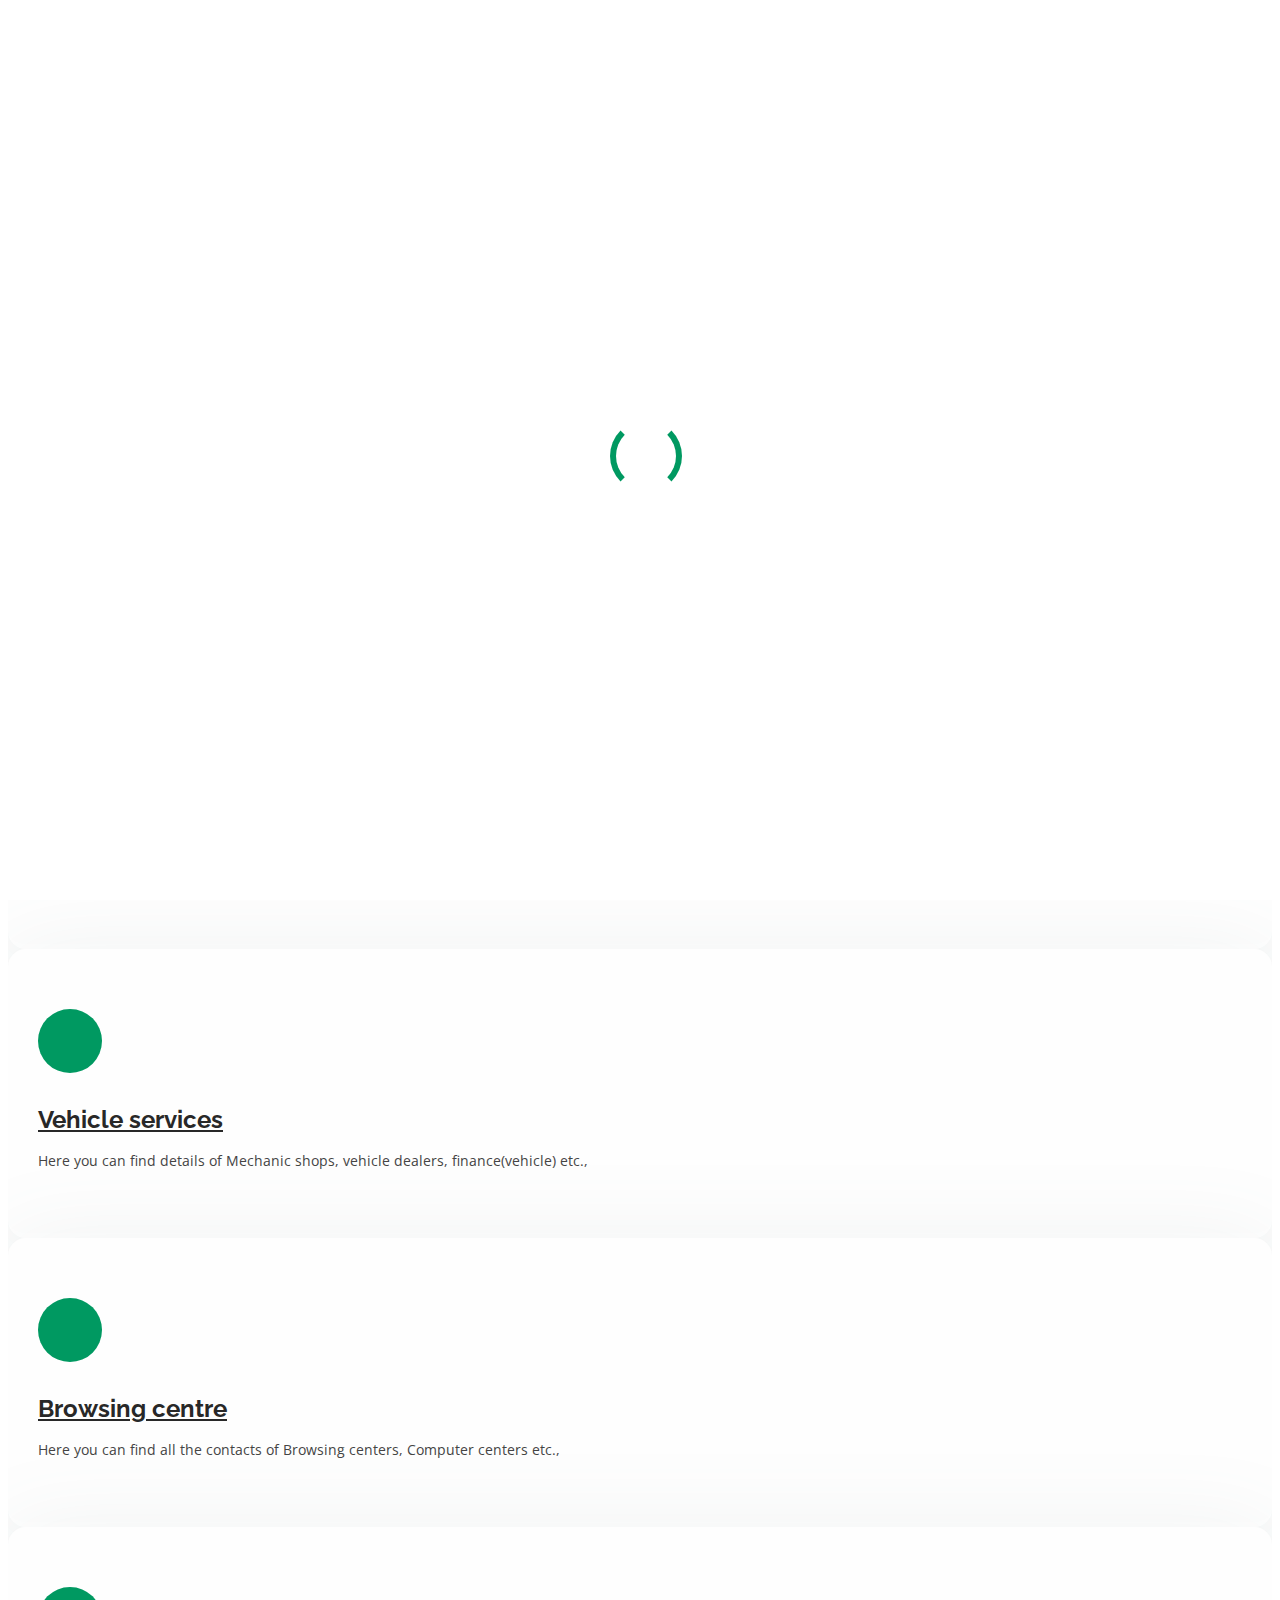
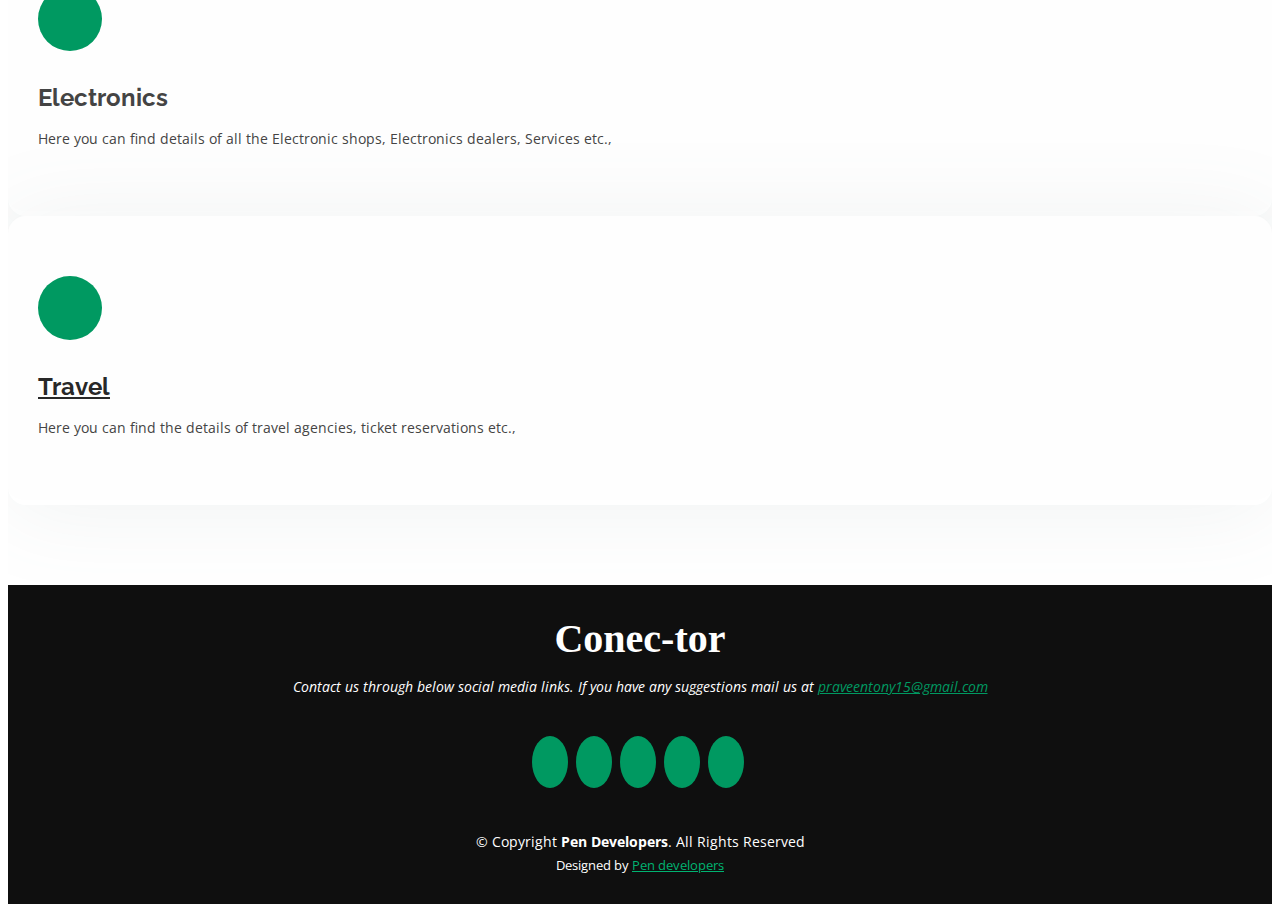
==== community.html @ 2d13ad13 "Add files via upload" ====
<!DOCTYPE html>
<html lang="en">

<head>
  <meta charset="utf-8">
  <meta content="width=device-width, initial-scale=1.0" name="viewport">

  <title>Conec-tor | Community</title>
  <meta content="" name="descriptison">
  <meta content="" name="keywords">

  <!-- Favicons -->
  <link href="assets/img/favicon.png" rel="icon">
  <link href="assets/img/apple-touch-icon.png" rel="apple-touch-icon">

  <!-- Google Fonts -->
  <link href="https://fonts.googleapis.com/css?family=Open+Sans:300,300i,400,400i,600,600i,700,700i|Raleway:300,300i,400,400i,500,500i,600,600i,700,700i|Poppins:300,300i,400,400i,500,500i,600,600i,700,700i" rel="stylesheet">

  <!-- Vendor CSS Files -->
  <link href="assets/vendor/bootstrap/css/bootstrap.min.css" rel="stylesheet">
  <link href="assets/vendor/icofont/icofont.min.css" rel="stylesheet">
  <link href="assets/vendor/boxicons/css/boxicons.min.css" rel="stylesheet">
  <link href="assets/vendor/remixicon/remixicon.css" rel="stylesheet">
  <link href="assets/vendor/venobox/venobox.css" rel="stylesheet">
  <link href="assets/vendor/owl.carousel/assets/owl.carousel.min.css" rel="stylesheet">

  <!-- Template Main CSS File -->
  <link href="assets/css/style.css" rel="stylesheet">

  <!-- =======================================================
  * Template Name: KnightOne - v2.1.0
  * Template URL: https://bootstrapmade.com/knight-simple-one-page-bootstrap-template/
  * Author: BootstrapMade.com
  * License: https://bootstrapmade.com/license/
  ======================================================== -->
</head>
<body>

  <!-- ======= Header ======= -->
  <header id="header" class="fixed-top header-inner-pages">
    <div class="container-fluid">

      <div class="row justify-content-center">
        <div class="col-xl-9 d-flex align-items-center justify-content-between">
          <h1 class="logo" style="font-family:forte; font-size:40px"><a href="index.html">Conec-tor</a></h1>
          <!-- Uncomment below if you prefer to use an image logo -->
          <!-- <a href="index.html" class="logo"><img src="assets/img/logo.png" alt="" class="img-fluid"></a>-->

          <nav class="nav-menu d-none d-lg-block">
            <ul>
              <li class="active"><a href="index.html">Home</a></li>
             <li><a href="#about">About</a></li>
              <li><a href="community.html">Community</a></li>
              <li><a href="gallery.html">Gallery</a></li>
              <li class="drop-down"><a href="">User-type</a>
                <ul>
                  <li><a href="#">Pro user</a></li>
                  <li><a href="#">Normal user</a></li>
 			  </ul>
              </li>
              <li><a href="#contact">Contact</a></li>

            </ul>
          </nav><!-- .nav-menu -->

          
        </div>
      </div>

    </div>
  </header><!-- End Header -->







    <!-- ======= Community Section ======= -->

    <section id="services" class="services">
	
      <div class="container">
		
        <div class="section-title">
          <h2><a href="community.html">Community</a></h2>
          <p>Search for the shop keeper to contact with according to your need or your friend's need.<br>
		     Example: Grocery, Computer services, Software development etc.,</p>
        </div>
		

        <div class="row">
		  
          <div class="col-lg-4 col-md-6 d-flex align-items-stretch">
            <div class="icon-box">
              <div class="icon"><i class="bx bxl-dribbble"></i></div>
              <h4><a href="">Grocery</a></h4>
              <p>Here you can find all the Grocery store's contact and other essential details.</p>
            </div>
          </div>

          <div class="col-lg-4 col-md-6 d-flex align-items-stretch mt-4 mt-md-0">
            <div class="icon-box">
              <div class="icon"><i class="bx bx-file"></i></div>
              <h4><a href="">Educators</a></h4>
              <p>Here you can find all the tuitions, educators, project makers, tutors etc., contact and other essential details.</p>
            </div>
          </div>

          <div class="col-lg-4 col-md-6 d-flex align-items-stretch mt-4 mt-lg-0">
            <div class="icon-box">
              <div class="icon"><i class="bx bx-tachometer"></i></div>
              <h4><a href="">Vehicle services</a></h4>
              <p>Here you can find details of Mechanic shops, vehicle dealers, finance(vehicle) etc.,</p>
            </div>
          </div>

          <div class="col-lg-4 col-md-6 d-flex align-items-stretch mt-4">
            <div class="icon-box">
              <div class="icon"><i class="bx bx-world"></i></div>
              <h4><a href="">Browsing centre</a></h4>
              <p>Here you can find all the contacts of Browsing centers, Computer centers etc.,</p>
            </div>
          </div>

          <div class="col-lg-4 col-md-6 d-flex align-items-stretch mt-4">
            <div class="icon-box">
              <div class="icon"><i class="bx bx-slideshow"></i></div>
              <h4>Electronics</a></h4>
              <p>Here you can find details of all the Electronic shops, Electronics dealers, Services etc.,</p>
            </div>
          </div>

          <div class="col-lg-4 col-md-6 d-flex align-items-stretch mt-4">
            <div class="icon-box">
              <div class="icon"><i class="bx bx-arch"></i></div>
              <h4><a href="">Travel</a></h4>
              <p>Here you can find the details of travel agencies, ticket reservations etc.,</p>
            </div>
          </div>
		  
			
        </div>

      
    </section><!-- End Community Section -->

















  <!-- ======= Footer ======= -->
  <footer id="footer" >
    <div class="container">
      <h3 style="font-family:forte; font-size:40px">Conec-tor</h3>
      <p>Contact us through below social media links. If you have any suggestions mail us at <a href='mailto:praveentony15@gmail.com'>praveentony15@gmail.com</a></p>
      <div class="social-links">
        <a href="#" class="twitter"><i class="bx bxl-twitter"></i></a>
        <a href="#" class="facebook"><i class="bx bxl-facebook"></i></a>
        <a href="#" class="instagram"><i class="bx bxl-instagram"></i></a>
        <a href="#" class="google-plus"><i class="bx bxl-skype"></i></a>
        <a href="#" class="linkedin"><i class="bx bxl-linkedin"></i></a>
      </div>
      <div class="copyright">
        &copy; Copyright <strong><span>Pen Developers</span></strong>. All Rights Reserved
      </div>
      <div class="credits">
        <!-- All the links in the footer should remain intact. -->
        <!-- You can delete the links only if you purchased the pro version. -->
        <!-- Licensing information: https://bootstrapmade.com/license/ -->
        <!-- Purchase the pro version with working PHP/AJAX contact form: https://bootstrapmade.com/knight-simple-one-page-bootstrap-template/ -->
        Designed by <a href="https://bootstrapmade.com/">Pen developers</a>
      </div>
    </div>
  </footer><!-- End Footer -->

  <div id="preloader"></div>
  <a href="#" class="back-to-top"><i class="ri-arrow-up-line"></i></a>

  <!-- Vendor JS Files -->
  <script src="assets/vendor/jquery/jquery.min.js"></script>
  <script src="assets/vendor/bootstrap/js/bootstrap.bundle.min.js"></script>
  <script src="assets/vendor/jquery.easing/jquery.easing.min.js"></script>
  <script src="assets/vendor/php-email-form/validate.js"></script>
  <script src="assets/vendor/waypoints/jquery.waypoints.min.js"></script>
  <script src="assets/vendor/counterup/counterup.min.js"></script>
  <script src="assets/vendor/isotope-layout/isotope.pkgd.min.js"></script>
  <script src="assets/vendor/venobox/venobox.min.js"></script>
  <script src="assets/vendor/owl.carousel/owl.carousel.min.js"></script>

  <!-- Template Main JS File -->
  <script src="assets/js/main.js"></script>


</body>
</html>
---- assets/css/style.css ----
/**
* Template Name: KnightOne - v2.1.0
* Template URL: https://bootstrapmade.com/knight-simple-one-page-bootstrap-template/
* Author: BootstrapMade.com
* License: https://bootstrapmade.com/license/
*/

/*--------------------------------------------------------------
# General
--------------------------------------------------------------*/
body {
  font-family: "Open Sans", sans-serif;
  color: #444444;
}

a {
  color: #009961;
}

a:hover {
  color: #00cc81;
  text-decoration: none;
}

h1, h2, h3, h4, h5, h6 {
  font-family: "Raleway", sans-serif;
}

/*--------------------------------------------------------------
# Preloader
--------------------------------------------------------------*/
#preloader {
  position: fixed;
  top: 0;
  left: 0;
  right: 0;
  bottom: 0;
  z-index: 9999;
  overflow: hidden;
  background: #fff;
}

#preloader:before {
  content: "";
  position: fixed;
  top: calc(50% - 30px);
  left: calc(50% - 30px);
  border: 6px solid #009961;
  border-top-color: #fff;
  border-bottom-color: #fff;
  border-radius: 50%;
  width: 60px;
  height: 60px;
  -webkit-animation: animate-preloader 1s linear infinite;
  animation: animate-preloader 1s linear infinite;
}

@-webkit-keyframes animate-preloader {
  0% {
    transform: rotate(0deg);
  }
  100% {
    transform: rotate(360deg);
  }
}

@keyframes animate-preloader {
  0% {
    transform: rotate(0deg);
  }
  100% {
    transform: rotate(360deg);
  }
}

/*--------------------------------------------------------------
# Back to top button
--------------------------------------------------------------*/
.back-to-top {
  position: fixed;
  display: none;
  right: 15px;
  bottom: 15px;
  z-index: 99999;
}

.back-to-top i {
  display: flex;
  align-items: center;
  justify-content: center;
  font-size: 24px;
  width: 40px;
  height: 40px;
  border-radius: 50px;
  background: #009961;
  color: #fff;
  transition: all 0.4s;
}

.back-to-top i:hover {
  background: #00b371;
  color: #fff;
}

/*--------------------------------------------------------------
# Header
--------------------------------------------------------------*/
#header {
  transition: all 0.5s;
  z-index: 997;
  border-bottom: 1px solid rgba(255, 255, 255, 0.1);
}

#header.header-scrolled, #header.header-inner-pages {
  background: rgba(40, 40, 40, 0.9);
}

#header .logo {
  font-size: 28px;
  margin: 0;
  padding: 0;
  line-height: 1;
  font-weight: 700;
  letter-spacing: 0.5px;
}

#header .logo a {
  color: #fff;
}

#header .logo img {
  max-height: 40px;
}

@media (max-width: 992px) {
  #header {
    border: 0;
    padding: 15px 0;
  }
}

/*--------------------------------------------------------------
# Navigation Menu
--------------------------------------------------------------*/
/* Desktop Navigation */
.nav-menu ul {
  margin: 0;
  padding: 0;
  list-style: none;
}

.nav-menu > ul {
  display: flex;
}

.nav-menu > ul > li {
  position: relative;
  white-space: nowrap;
  margin: 0 12px;
}

.nav-menu a {
  display: block;
  position: relative;
  color: rgba(255, 255, 255, 0.7);
  transition: 0.3s;
  font-size: 14px;
  padding: 25px 3px;
  font-weight: 600;
  font-family: "Open Sans", sans-serif;
}

.nav-menu > ul > li > a:before {
  content: "";
  position: absolute;
  width: 100%;
  height: 2px;
  bottom: -2px;
  left: 0;
  background-color: #009961;
  visibility: hidden;
  width: 0px;
  transition: all 0.3s ease-in-out 0s;
}

.nav-menu a:hover:before, .nav-menu li:hover > a:before, .nav-menu .active > a:before {
  visibility: visible;
  width: 100%;
}

.nav-menu a:hover, .nav-menu .active > a, .nav-menu li:hover > a {
  color: #fff;
}

.nav-menu .drop-down ul {
  display: block;
  position: absolute;
  left: 0;
  top: calc(100% + 30px);
  z-index: 99;
  opacity: 0;
  visibility: hidden;
  padding: 10px 0;
  background: #fff;
  box-shadow: 0px 0px 30px rgba(127, 137, 161, 0.25);
  transition: 0.3s;
  border-top: 2px solid #009961;
}

.nav-menu .drop-down:hover > ul {
  opacity: 1;
  top: 100%;
  visibility: visible;
}

.nav-menu .drop-down li {
  min-width: 180px;
  position: relative;
}

.nav-menu .drop-down ul a {
  padding: 10px 20px;
  font-size: 14px;
  font-weight: 500;
  text-transform: none;
  color: #282828;
}

.nav-menu .drop-down ul a:hover, .nav-menu .drop-down ul .active > a, .nav-menu .drop-down ul li:hover > a {
  color: #009961;
}

.nav-menu .drop-down > a:after {
  content: "\ea99";
  font-family: IcoFont;
  padding-left: 5px;
}

.nav-menu .drop-down .drop-down ul {
  top: 0;
  left: calc(100% - 30px);
}

.nav-menu .drop-down .drop-down:hover > ul {
  opacity: 1;
  top: 0;
  left: 100%;
}

.nav-menu .drop-down .drop-down > a {
  padding-right: 35px;
}

.nav-menu .drop-down .drop-down > a:after {
  content: "\eaa0";
  font-family: IcoFont;
  position: absolute;
  right: 15px;
}

@media (max-width: 1366px) {
  .nav-menu .drop-down .drop-down ul {
    left: -90%;
  }
  .nav-menu .drop-down .drop-down:hover > ul {
    left: -100%;
  }
  .nav-menu .drop-down .drop-down > a:after {
    content: "\ea9d";
  }
}

/* Get Startet Button */
.get-started-btn {
  margin-left: 25px;
  background: #009961;
  color: #fff;
  border-radius: 50px;
  padding: 8px 25px 9px 25px;
  white-space: nowrap;
  transition: 0.3s;
  font-size: 14px;
  display: inline-block;
}

.get-started-btn:hover {
  background: #00b371;
  color: #fff;
}

@media (max-width: 992px) {
  .get-started-btn {
    margin: 0 48px 0 0;
    padding: 6px 18px;
  }
}

/* Mobile Navigation */
.mobile-nav-toggle {
  position: fixed;
  right: 15px;
  top: 18px;
  z-index: 9998;
  border: 0;
  background: none;
  font-size: 24px;
  transition: all 0.4s;
  outline: none !important;
  line-height: 1;
  cursor: pointer;
  text-align: right;
}

.mobile-nav-toggle i {
  color: #fff;
}

.mobile-nav {
  position: fixed;
  top: 55px;
  right: 15px;
  bottom: 15px;
  left: 15px;
  z-index: 9999;
  overflow-y: auto;
  background: #fff;
  transition: ease-in-out 0.2s;
  opacity: 0;
  visibility: hidden;
  border-radius: 10px;
  padding: 10px 0;
}

.mobile-nav * {
  margin: 0;
  padding: 0;
  list-style: none;
}

.mobile-nav a {
  display: block;
  position: relative;
  color: #282828;
  padding: 10px 20px;
  font-weight: 500;
  outline: none;
}

.mobile-nav a:hover, .mobile-nav .active > a, .mobile-nav li:hover > a {
  color: #009961;
  text-decoration: none;
}

.mobile-nav .drop-down > a:after {
  content: "\ea99";
  font-family: IcoFont;
  padding-left: 10px;
  position: absolute;
  right: 15px;
}

.mobile-nav .active.drop-down > a:after {
  content: "\eaa1";
}

.mobile-nav .drop-down > a {
  padding-right: 35px;
}

.mobile-nav .drop-down ul {
  display: none;
  overflow: hidden;
}

.mobile-nav .drop-down li {
  padding-left: 20px;
}

.mobile-nav-overly {
  width: 100%;
  height: 100%;
  z-index: 9997;
  top: 0;
  left: 0;
  position: fixed;
  background: rgba(15, 15, 15, 0.6);
  overflow: hidden;
  display: none;
  transition: ease-in-out 0.2s;
}

.mobile-nav-active {
  overflow: hidden;
}

.mobile-nav-active .mobile-nav {
  opacity: 1;
  visibility: visible;
}

.mobile-nav-active .mobile-nav-toggle i {
  color: #fff;
}
.vertical-center {
  margin: 0;
  position: absolute;
  top: 50%;
  -ms-transform: translateY(-50%);
  transform: translateY(-50%);
}

/*--------------------------------------------------------------
# Hero Section
--------------------------------------------------------------*/
#hero {
  width: 100%;
  height: 100vh;
  background: url("../img/handconnection.jpg") top center;
  background-size: cover;
  position: relative;
}
#hero-login {
  width: 100%;
  height: 100vh;
  background: url("../img/hero-bg.jpg") top center;
  background-size: cover;
  position: relative;
}

#hero:before {
  content: "";
  background: rgba(0, 0, 0, 0.6);
  position: absolute;
  bottom: 0;
  top: 0;
  left: 0;
  right: 0;
}

#hero .container {
  padding-top: 72px;
  position: relative;
  text-align: center;
}

#hero h1 {
  margin: 0 0 10px 0;
  font-size: 48px;
  font-weight: 700;
  line-height: 56px;
  color: #fff;
}

#hero h2 {
  color: #eee;
  margin-bottom: 40px;
  font-size: 24px;
}

#hero .play-btn {
  width: 94px;
  height: 94px;
  margin: 0 auto;
  background: radial-gradient(#009961 50%, rgba(0, 153, 97, 0.4) 52%);
  border-radius: 50%;
  display: block;
  overflow: hidden;
  position: relative;
}

#hero .play-btn::after {
  content: '';
  position: absolute;
  left: 50%;
  top: 50%;
  transform: translateX(-40%) translateY(-50%);
  width: 0;
  height: 0;
  border-top: 10px solid transparent;
  border-bottom: 10px solid transparent;
  border-left: 15px solid #fff;
  z-index: 100;
  transition: all 400ms cubic-bezier(0.55, 0.055, 0.675, 0.19);
}

#hero .play-btn::before {
  content: '';
  position: absolute;
  width: 120px;
  height: 120px;
  -webkit-animation-delay: 0s;
  animation-delay: 0s;
  -webkit-animation: pulsate-btn 3s;
  animation: pulsate-btn 3s;
  -webkit-animation-direction: forwards;
  animation-direction: forwards;
  -webkit-animation-iteration-count: infinite;
  animation-iteration-count: infinite;
  -webkit-animation-timing-function: steps;
  animation-timing-function: steps;
  opacity: 1;
  border-radius: 50%;
  border: 5px solid rgba(0, 153, 97, 0.7);
  top: -15%;
  left: -15%;
  background: rgba(198, 16, 0, 0);
}

#hero .play-btn:hover::after {
  border-left: 15px solid #009961;
  transform: scale(20);
}

#hero .play-btn:hover::before {
  content: '';
  position: absolute;
  left: 50%;
  top: 50%;
  transform: translateX(-40%) translateY(-50%);
  width: 0;
  height: 0;
  border: none;
  border-top: 10px solid transparent;
  border-bottom: 10px solid transparent;
  border-left: 15px solid #fff;
  z-index: 200;
  -webkit-animation: none;
  animation: none;
  border-radius: 0;
}

@media (min-width: 1024px) {
  #hero {
    background-attachment: fixed;
  }
}

@media (max-width: 768px) {
  #hero h1 {
    font-size: 28px;
    line-height: 36px;
  }
  #hero h2 {
    font-size: 18px;
    line-height: 24px;
    margin-bottom: 30px;
  }
}

@-webkit-keyframes pulsate-btn {
  0% {
    transform: scale(0.6, 0.6);
    opacity: 1;
  }
  100% {
    transform: scale(1, 1);
    opacity: 0;
  }
}

@keyframes pulsate-btn {
  0% {
    transform: scale(0.6, 0.6);
    opacity: 1;
  }
  100% {
    transform: scale(1, 1);
    opacity: 0;
  }
}

/*--------------------------------------------------------------
# Sections General
--------------------------------------------------------------*/
section {
  padding: 80px 0;
  overflow: hidden;
}

.section-bg {
  background-color: #8fffd6;
}

.section-title {
  padding-bottom: 30px;
}

.section-title h2 {
  font-size: 32px;
  font-weight: bold;
  margin-bottom: 20px;
  padding-bottom: 20px;
  position: relative;
}

.section-title h2::after {
  content: '';
  position: absolute;
  display: block;
  width: 50px;
  height: 3px;
  background: #009961;
  bottom: 0;
  left: 0;
}

.section-title p {
  margin-bottom: 0;
  color: #777777;
  font-size: 15px;
}

/*--------------------------------------------------------------
# About Us
--------------------------------------------------------------*/
.about .content h3 {
  font-weight: 600;
  font-size: 26px;
}

.about .content ul {
  list-style: none;
  padding: 0;
}

.about .content ul li {
  padding-left: 28px;
  position: relative;
}

.about .content ul li + li {
  margin-top: 10px;
}

.about .content ul i {
  position: absolute;
  left: 0;
  top: 2px;
  font-size: 20px;
  color: #009961;
  line-height: 1;
}

.about .content p:last-child {
  margin-bottom: 0;
}

.about .content .btn-learn-more {
  font-family: "Raleway", sans-serif;
  font-weight: 600;
  font-size: 14px;
  letter-spacing: 1px;
  display: inline-block;
  padding: 12px 32px;
  border-radius: 50px;
  transition: 0.3s;
  line-height: 1;
  color: #009961;
  -webkit-animation-delay: 0.8s;
  animation-delay: 0.8s;
  margin-top: 6px;
  border: 2px solid #009961;
}

.about .content .btn-learn-more:hover {
  background: #009961;
  color: #fff;
  text-decoration: none;
}

/*--------------------------------------------------------------
# Services
--------------------------------------------------------------*/

.services .icon-box {
  padding: 60px 30px;
  transition: all ease-in-out 0.3s;
  background: #fefefe;
  box-shadow: 0px 5px 90px 0px rgba(110, 123, 131, 0.1);
  border-radius: 18px;
  border-bottom: 5px solid #fff;
}

.services .icon-box .icon {
  width: 64px;
  height: 64px;
  background: #009961;
  border-radius: 50px;
  display: flex;
  align-items: center;
  justify-content: center;
  margin-bottom: 20px;
  transition: ease-in-out 0.3s;
  color: #fff;
}

.services .icon-box .icon i {
  font-size: 28px;
}

.services .icon-box h4 {
  font-weight: 700;
  margin-bottom: 15px;
  font-size: 24px;
}

.services .icon-box h4 a {
  color: #282828;
  transition: ease-in-out 0.3s;
}

.services .icon-box p {
  line-height: 24px;
  font-size: 14px;
  margin-bottom: 0;
}

.services .icon-box:hover {
  transform: translateY(-10px);
  border-color: #009961;
}

.services .icon-box:hover h4 a {
  color: #009961;
}

/*--------------------------------------------------------------
# Cta
--------------------------------------------------------------*/
.cta {
  background: linear-gradient(rgba(0, 0, 0, 0.6), rgba(0, 0, 0, 0.6)), url("../img/callcenter.jpg") fixed center center;
  background-size: cover;
  padding: 120px 0;
}

.cta h3 {
  color: #fff;
  font-size: 28px;
  font-weight: 700;
}

.cta p {
  color: #fff;
}

.cta .cta-btn {
  font-family: "Raleway", sans-serif;
  font-weight: 500;
  font-size: 15px;
  letter-spacing: 1px;
  display: inline-block;
  padding: 12px 30px;
  border-radius: 2px;
  transition: 0.5s;
  margin: 10px;
  background: #009961;
  color: #fff;
  border-radius: 50px;
}

.cta .cta-btn:hover {
  background: #00b371;
}

@media (max-width: 1024px) {
  .cta {
    background-attachment: scroll;
  }
}

@media (min-width: 769px) {
  .cta .cta-btn-container {
    display: flex;
    align-items: center;
    justify-content: flex-end;
  }
}

/*--------------------------------------------------------------
# Features
--------------------------------------------------------------*/
.features .icon-box h4 {
  font-size: 20px;
  font-weight: 700;
  margin: 5px 0 10px 60px;
}

.features .icon-box i {
  font-size: 48px;
  float: left;
  color: #009961;
}

.features .icon-box p {
  font-size: 15px;
  color: #848484;
  margin-left: 60px;
}

.features .image {
  background-position: center center;
  background-repeat: no-repeat;
  background-size: cover;
  min-height: 400px;
}

/*--------------------------------------------------------------
# Clients
--------------------------------------------------------------*/
.clients {
  padding-top: 30px;
}

.clients .clients-wrap {
  border-top: 1px solid #e7e7e7;
  border-left: 1px solid #e7e7e7;
}

.clients .client-logo {
  padding: 64px;
  display: flex;
  justify-content: center;
  align-items: center;
  border-right: 1px solid #e7e7e7;
  border-bottom: 1px solid #e7e7e7;
  overflow: hidden;
  background: #fff;
  height: 140px;
}

.clients .client-logo:hover img {
  transform: scale(1.1);
}

.clients img {
  transition: all 0.4s ease-in-out;
}

/*--------------------------------------------------------------
# Counts
--------------------------------------------------------------*/
.counts {
  background: url("../img/counts-bg.jpg") center center no-repeat;
  background-size: cover;
  padding: 80px 0 60px 0;
  position: relative;
}

.counts::before {
  content: "";
  position: absolute;
  background: rgba(17, 17, 17, 0.9);
  left: 0;
  right: 0;
  top: 0;
  bottom: 0;
}

.counts .title {
  position: relative;
  color: #fff;
  margin-bottom: 40px;
}

.counts .title h3 {
  font-size: 36px;
  font-weight: 700;
}

.counts .counters span {
  font-size: 48px;
  display: block;
  font-weight: 700;
  color: #009961;
}

.counts .counters p {
  padding: 0;
  margin: 0 0 20px 0;
  font-family: "Raleway", sans-serif;
  font-size: 14px;
  color: #fff;
}

@media (min-width: 1200px) {
  .counts {
    background-attachment: fixed;
  }
}

/*--------------------------------------------------------------
# Portfolio
--------------------------------------------------------------*/
.portfolio #portfolio-flters {
  padding: 0;
  margin: 0 auto 25px auto;
  list-style: none;
  text-align: center;
  border-radius: 50px;
}

.portfolio #portfolio-flters li {
  cursor: pointer;
  display: inline-block;
  padding: 8px 16px 10px 16px;
  font-size: 14px;
  font-weight: 500;
  line-height: 1;
  color: #444444;
  margin: 0 3px 10px 3px;
  transition: all ease-in-out 0.3s;
  background: #f4f4f4;
  border-radius: 50px;
}

.portfolio #portfolio-flters li:hover, .portfolio #portfolio-flters li.filter-active {
  color: #fff;
  background: #009961;
}

.portfolio #portfolio-flters li:last-child {
  margin-right: 0;
}

.portfolio .portfolio-item {
  margin-bottom: 30px;
  overflow: hidden;
}

.portfolio .portfolio-item img {
  position: relative;
  top: 0;
  transition: all 0.6s cubic-bezier(0.645, 0.045, 0.355, 1);
}

.portfolio .portfolio-item .portfolio-info {
  opacity: 0;
  position: absolute;
  left: 15px;
  right: 15px;
  bottom: -50px;
  z-index: 3;
  transition: all ease-in-out 0.3s;
  background: #009961;
  padding: 15px 20px;
}

.portfolio .portfolio-item .portfolio-info h4 {
  font-size: 18px;
  color: #fff;
  font-weight: 600;
}

.portfolio .portfolio-item .portfolio-info p {
  color: #fff;
  font-size: 14px;
  margin-bottom: 0;
}

.portfolio .portfolio-item .portfolio-info .preview-link, .portfolio .portfolio-item .portfolio-info .details-link {
  position: absolute;
  right: 50px;
  font-size: 24px;
  top: calc(50% - 18px);
  color: white;
  transition: ease-in-out 0.3s;
}

.portfolio .portfolio-item .portfolio-info .preview-link:hover, .portfolio .portfolio-item .portfolio-info .details-link:hover {
  color: #33ffb4;
}

.portfolio .portfolio-item .portfolio-info .details-link {
  right: 15px;
}

.portfolio .portfolio-item:hover img {
  top: -30px;
}

.portfolio .portfolio-item:hover .portfolio-info {
  opacity: 1;
  bottom: 0;
}

/*--------------------------------------------------------------
# Pricing
--------------------------------------------------------------*/
.pricing {
  background-color: #f9f9f9;
}

.pricing .box {
  padding: 40px 20px;
  text-align: center;
  border-radius: 8px;
  position: relative;
  overflow: hidden;
  background: #fefefe;
  box-shadow: 0px 5px 90px 0px rgba(110, 123, 131, 0.1);
}

.pricing .box h3 {
  font-weight: 400;
  padding: 15px;
  margin-top: 15px;
  font-size: 18px;
  font-weight: 600;
  color: #282828;
}

.pricing .box h4 {
  font-size: 42px;
  color: #009961;
  font-weight: 500;
  font-family: "Open Sans", sans-serif;
  margin-bottom: 20px;
}

.pricing .box h4 sup {
  font-size: 20px;
  top: -15px;
  left: -3px;
}

.pricing .box h4 span {
  color: #bababa;
  font-size: 16px;
  font-weight: 300;
}

.pricing .box ul {
  padding: 20px 0;
  list-style: none;
  color: #282828;
  text-align: center;
  line-height: 20px;
  font-size: 14px;
}

.pricing .box ul li {
  padding-bottom: 16px;
}

.pricing .box ul i {
  color: #009961;
  font-size: 18px;
  padding-right: 4px;
}

.pricing .box ul .na {
  color: #ccc;
  text-decoration: line-through;
}

.pricing .box .btn-wrap {
  padding: 15px;
  text-align: center;
}

.pricing .box .btn-buy {
  display: inline-block;
  padding: 10px 40px 12px 40px;
  border-radius: 50px;
  border: 2px solid #009961;
  color: #009961;
  font-size: 14px;
  font-weight: 400;
  font-family: "Raleway", sans-serif;
  font-weight: 600;
  transition: 0.3s;
}

.pricing .box .btn-buy:hover {
  background: #009961;
  color: #fff;
}

.pricing .recommended {
  border-color: #009961;
}

.pricing .recommended .btn-buy {
  background: #009961;
  color: #fff;
}

.pricing .recommended .btn-buy:hover {
  background: #00b371;
  border-color: #00b371;
}

.pricing .recommended-badge {
  position: absolute;
  top: 20px;
  left: 50%;
  transform: translateX(-50%);
  z-index: 1;
  font-size: 13px;
  padding: 3px 25px 6px 25px;
  background: #edfbf0;
  color: #009961;
  border-radius: 50px;
}

/*--------------------------------------------------------------
# Faq
--------------------------------------------------------------*/
.faq {
  padding: 0;
}

.faq .content {
  padding: 60px 100px 0 100px;
}

.faq .content h3 {
  font-weight: 400;
  font-size: 34px;
}

.faq .content h4 {
  font-size: 20px;
  font-weight: 700;
  margin-top: 5px;
}

.faq .content p {
  font-size: 15px;
  color: #848484;
}

.faq .img {
  background-size: cover;
  background-repeat: no-repeat;
  background-position: center center;
  min-height: 400px;
}

.faq .accordion-list {
  padding: 0 100px 60px 100px;
}

.faq .accordion-list ul {
  padding: 0;
  list-style: none;
}

.faq .accordion-list li + li {
  margin-top: 15px;
}

.faq .accordion-list li {
  padding: 20px;
  background: #fefefe;
  box-shadow: 0px 5px 90px 0px rgba(110, 123, 131, 0.1);
  border-radius: 4px;
}

.faq .accordion-list a {
  display: block;
  position: relative;
  font-family: "Poppins", sans-serif;
  font-size: 16px;
  line-height: 24px;
  font-weight: 500;
  padding-right: 30px;
  outline: none;
}

.faq .accordion-list i {
  font-size: 24px;
  position: absolute;
  right: 0;
  top: 0;
}

.faq .accordion-list p {
  margin-bottom: 0;
  padding: 10px 0 0 0;
}

.faq .accordion-list .icon-show {
  display: none;
}

.faq .accordion-list a.collapsed {
  color: #343a40;
}

.faq .accordion-list a.collapsed:hover {
  color: #009961;
}

.faq .accordion-list a.collapsed .icon-show {
  display: inline-block;
}

.faq .accordion-list a.collapsed .icon-close {
  display: none;
}

@media (max-width: 1024px) {
  .faq .content, .faq .accordion-list {
    padding-left: 0;
    padding-right: 0;
  }
}

@media (max-width: 992px) {
  .faq {
    /* img {
      padding-top: 30px;
    } */
  }
  .faq .content {
    padding-top: 30px;
  }
  .faq .accordion-list {
    padding-bottom: 30px;
  }
}

/*--------------------------------------------------------------
# Contact
--------------------------------------------------------------*/
.contact .info {
  width: 100%;
  background: #fff;
}

.contact .info i {
  font-size: 32px;
  color: #009961;
  float: left;
  line-height: 1;
}

.contact .info h4 {
  padding: 0 0 0 60px;
  font-size: 22px;
  font-weight: 600;
  margin-bottom: 5px;
  color: #282828;
}

.contact .info p {
  padding: 0 0 0 60px;
  margin-bottom: 0;
  font-size: 14px;
  color: #5b5b5b;
}

.contact .info .email, .contact .info .phone {
  margin-top: 40px;
}

.contact .php-email-form {
  width: 100%;
  background: #fff;
}

.contact .php-email-form .form-group {
  padding-bottom: 8px;
}

.contact .php-email-form .validate {
  display: none;
  color: red;
  margin: 0 0 15px 0;
  font-weight: 400;
  font-size: 13px;
}

.contact .php-email-form .error-message {
  display: none;
  color: #fff;
  background: #ed3c0d;
  text-align: center;
  padding: 15px;
  font-weight: 600;
}

.contact .php-email-form .sent-message {
  display: none;
  color: #fff;
  background: #18d26e;
  text-align: left;
  padding: 15px;
  font-weight: 600;
}

.contact .php-email-form .sent-message br + br {
  margin-top: 25px;
}

.contact .php-email-form .loading {
  display: none;
  background: #fff;
  text-align: center;
  padding: 15px;
}

.contact .php-email-form .loading:before {
  content: "";
  display: inline-block;
  border-radius: 50%;
  width: 24px;
  height: 24px;
  margin: 0 10px -6px 0;
  border: 3px solid #18d26e;
  border-top-color: #eee;
  -webkit-animation: animate-loading 1s linear infinite;
  animation: animate-loading 1s linear infinite;
}

.contact .php-email-form input, .contact .php-email-form textarea {
  border-radius: 0;
  box-shadow: none;
  font-size: 14px;
  border-radius: 4px;
}

.contact .php-email-form input:focus, .contact .php-email-form textarea:focus {
  border-color: #009961;
}

.contact .php-email-form input {
  height: 44px;
}

.contact .php-email-form textarea {
  padding: 10px 12px;
}

.contact .php-email-form button[type="submit"] {
  background: #009961;
  border: 0;
  padding: 10px 30px;
  color: #fff;
  transition: 0.4s;
  border-radius: 50px;
}

.contact .php-email-form button[type="submit"]:hover {
  background: #00b371;
}

@-webkit-keyframes animate-loading {
  0% {
    transform: rotate(0deg);
  }
  100% {
    transform: rotate(360deg);
  }
}

@keyframes animate-loading {
  0% {
    transform: rotate(0deg);
  }
  100% {
    transform: rotate(360deg);
  }
}

/*--------------------------------------------------------------
# Breadcrumbs
--------------------------------------------------------------*/
.breadcrumbs {
  padding: 15px 0;
  background: #f9f9f9;
  min-height: 40px;
  margin-top: 72px;
}

@media (max-width: 992px) {
  .breadcrumbs {
    margin-top: 63px;
  }
}

.breadcrumbs h2 {
  font-size: 26px;
  font-weight: 500;
}

.breadcrumbs ol {
  display: flex;
  flex-wrap: wrap;
  list-style: none;
  padding: 0 0 10px 0;
  margin: 0;
  font-size: 14px;
}

.breadcrumbs ol li + li {
  padding-left: 10px;
}

.breadcrumbs ol li + li::before {
  display: inline-block;
  padding-right: 10px;
  color: #424242;
  content: "/";
}

/*--------------------------------------------------------------
# Portfolio Details
--------------------------------------------------------------*/
.portfolio-details {
  padding-top: 40px;
}

.portfolio-details .portfolio-details-container {
  position: relative;
}

.portfolio-details .portfolio-details-carousel {
  position: relative;
  z-index: 1;
}

.portfolio-details .portfolio-details-carousel .owl-nav, .portfolio-details .portfolio-details-carousel .owl-dots {
  margin-top: 5px;
  text-align: left;
}

.portfolio-details .portfolio-details-carousel .owl-dot {
  display: inline-block;
  margin: 0 10px 0 0;
  width: 12px;
  height: 12px;
  border-radius: 50%;
  background-color: #ddd !important;
}

.portfolio-details .portfolio-details-carousel .owl-dot.active {
  background-color: #009961 !important;
}

.portfolio-details .portfolio-info {
  padding: 30px;
  position: absolute;
  right: 0;
  bottom: -70px;
  background: #fff;
  box-shadow: 0px 2px 15px rgba(0, 0, 0, 0.1);
  z-index: 2;
}

.portfolio-details .portfolio-info h3 {
  font-size: 22px;
  font-weight: 700;
  margin-bottom: 20px;
  padding-bottom: 20px;
  border-bottom: 1px solid #eee;
}

.portfolio-details .portfolio-info ul {
  list-style: none;
  padding: 0;
  font-size: 15px;
}

.portfolio-details .portfolio-info ul li + li {
  margin-top: 10px;
}

.portfolio-details .portfolio-description {
  padding-top: 50px;
}

.portfolio-details .portfolio-description h2 {
  width: 50%;
  font-size: 26px;
  font-weight: 700;
  margin-bottom: 20px;
}

.portfolio-details .portfolio-description p {
  padding: 0 0 0 0;
}

@media (max-width: 992px) {
  .portfolio-details .portfolio-description h3 {
    width: 100%;
  }
  .portfolio-details .portfolio-info {
    position: static;
    margin-top: 30px;
  }
}

/*--------------------------------------------------------------
# Footer
--------------------------------------------------------------*/
#footer {
  background: #0f0f0f;
  color: #fff;
  font-size: 14px;
  text-align: center;
  padding: 30px 0;
}

#footer h3 {
  font-size: 36px;
  font-weight: 700;
  color: #fff;
  position: relative;
  font-family: "Poppins", sans-serif;
  padding: 0;
  margin: 0 0 15px 0;
}

#footer p {
  font-size: 15;
  font-style: italic;
  padding: 0;
  margin: 0 0 40px 0;
}

#footer .social-links {
  margin: 0 0 40px 0;
}

#footer .social-links a {
  font-size: 18px;
  display: inline-block;
  background: #009961;
  color: #fff;
  line-height: 1;
  padding: 8px 0;
  margin-right: 4px;
  border-radius: 50%;
  text-align: center;
  width: 36px;
  height: 36px;
  transition: 0.3s;
}

#footer .social-links a:hover {
  background: #00b371;
  color: #fff;
  text-decoration: none;
}

#footer .copyright {
  margin: 0 0 5px 0;
}

#footer .credits {
  font-size: 13px;
}

#footer .credits a {
  color: #00b371;
  transition: 0.3s;
}

#footer .credits a:hover {
  color: #009961;
}
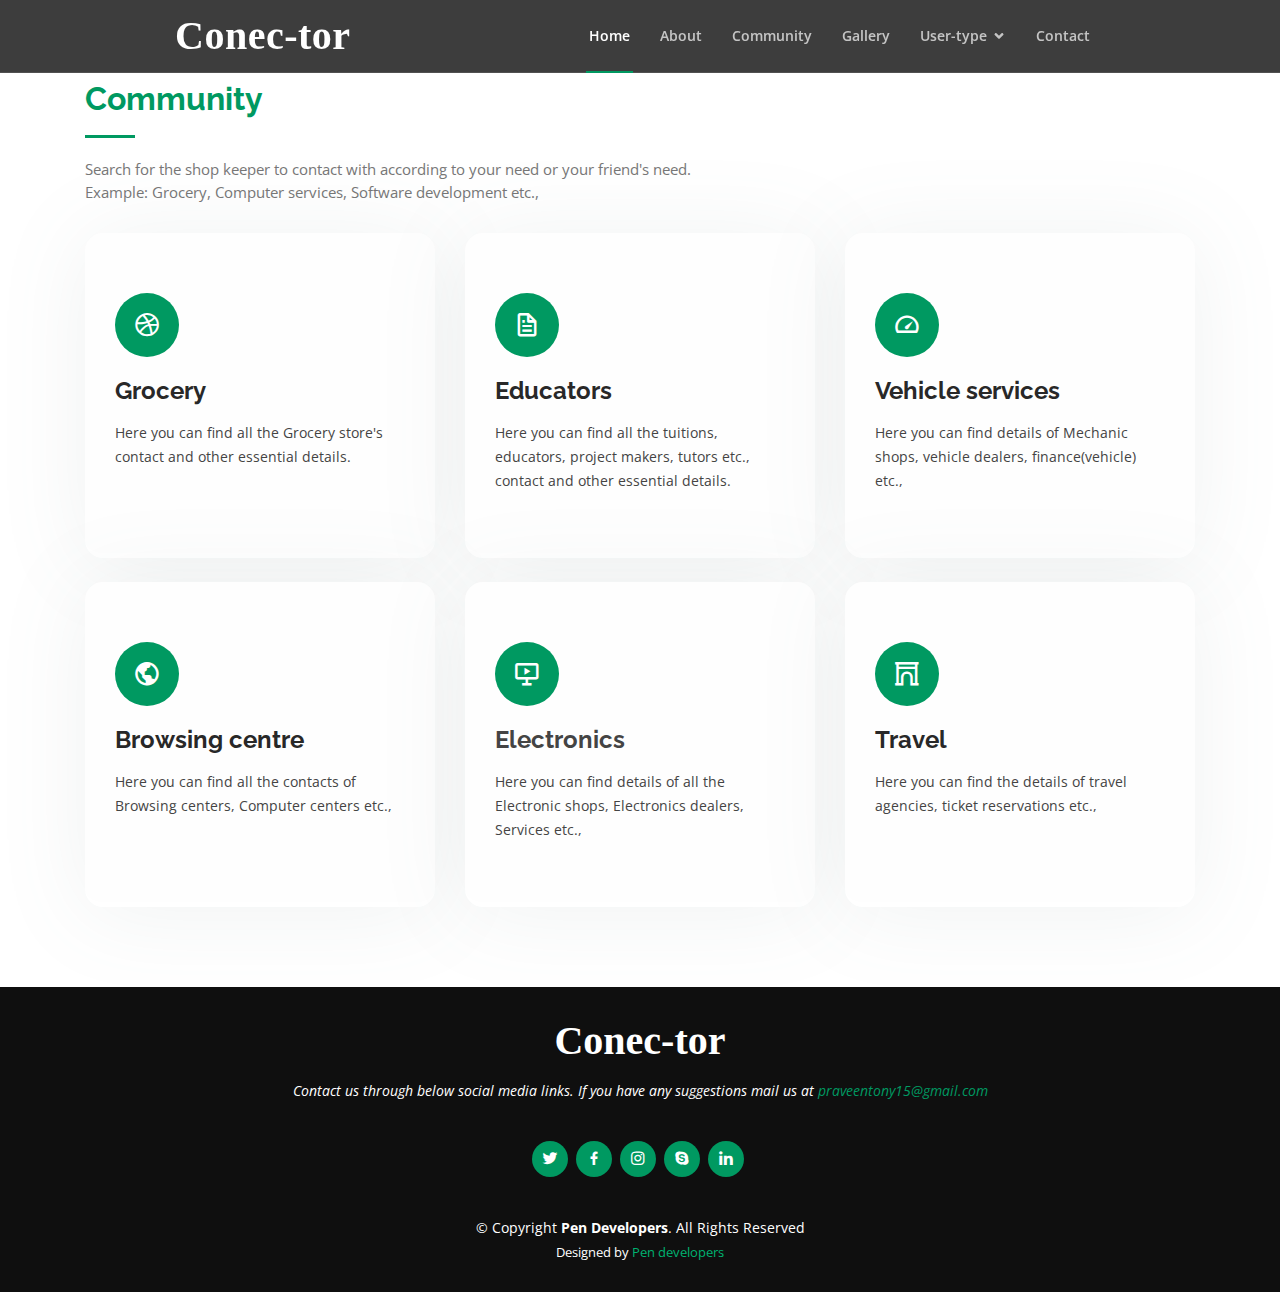
==== commit 24d221d2: "Update community.html" ====
--- a/community.html
+++ b/community.html
@@ -181,7 +181,7 @@
         <!-- You can delete the links only if you purchased the pro version. -->
         <!-- Licensing information: https://bootstrapmade.com/license/ -->
         <!-- Purchase the pro version with working PHP/AJAX contact form: https://bootstrapmade.com/knight-simple-one-page-bootstrap-template/ -->
-        Designed by <a href="https://bootstrapmade.com/">Pen developers</a>
+        Designed by <a href="#">Pen developers</a>
       </div>
     </div>
   </footer><!-- End Footer -->
@@ -205,4 +205,4 @@
 
 
 </body>
-</html>+</html>
